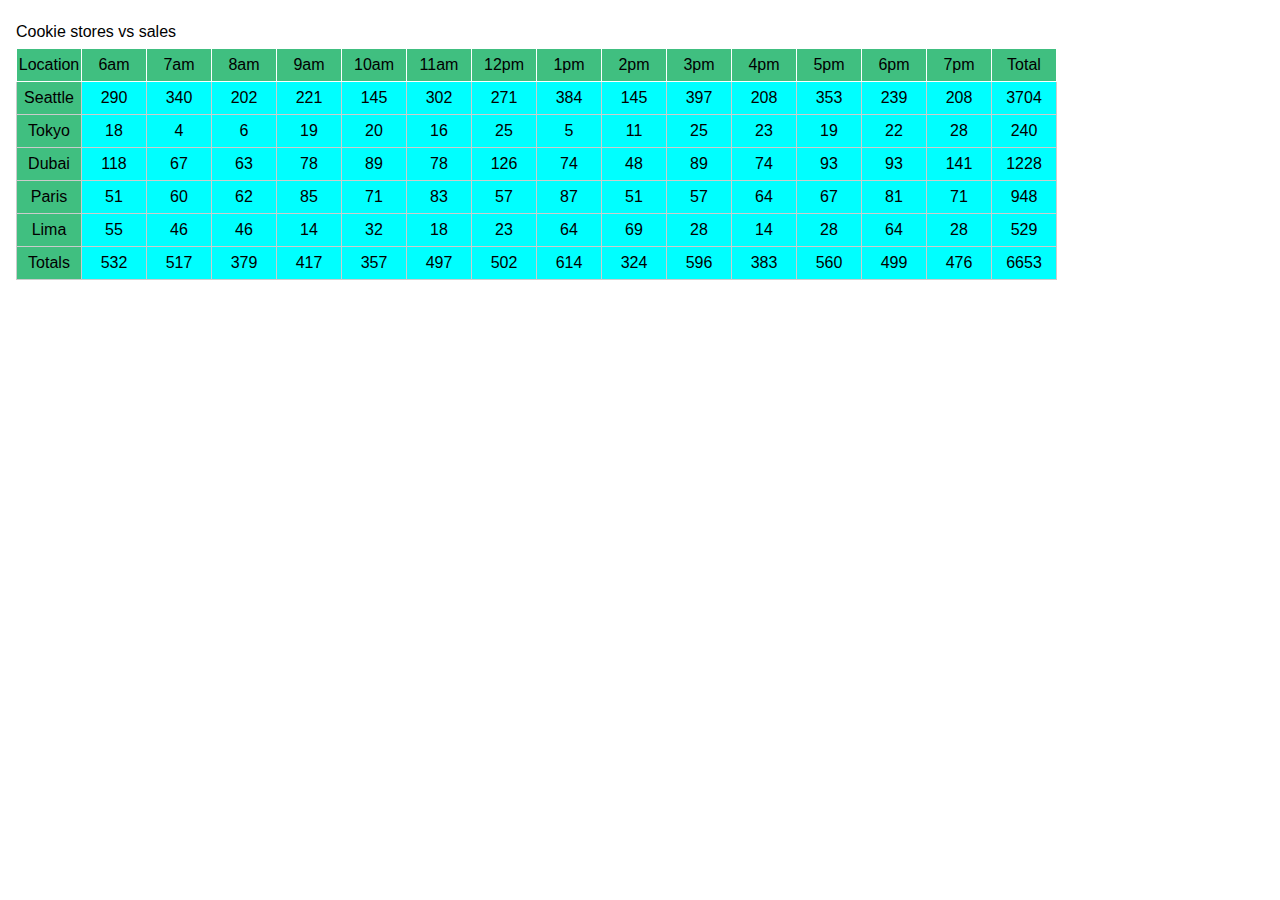
==== sales.html @ 50acaad8 "when applied this commit will give beautiful CSS style for my cookie-stand table" ====
<!DOCTYPE html>
<html lang="en">
<head>
    <title>Sales</title>
    <link href="css/reset.css" rel="stylesheet" type="text/css">
    <link href="css/style.css" rel="stylesheet" type="text/css">
</head>
<header>
    <h1>Cookie stores vs sales</h1>
</header>
<body>
    <main>
        <a href="index.html"></a>

        <ul id="Seattle">  </ul>
        <table id ="Store-list-table"></table>

    </main>
    <script src="js/app.js"></script>
</body>
</html>
---- css/style.css ----
/*td, th {
    border: 1px solid #999;
    padding: 0.5rem;
  }
  td:nth-child(1) { background: hsl(150, 50%, 50%); }
 /* td:nth-child(2) { background: hsl(160, 60%, 50%); }
td:nth-child(3) { background: hsl(170, 70%, 50%); }
td:nth-child(4) { background: hsl(180, 80%, 50%); }
td:nth-child(5) { background: hsl(190, 90%, 50%); }
td:nth-child(6) { background: hsl(200, 99%, 50%); }
#Store-list-table*/

body {
    padding: 1rem;
    font: normal medium/2 sans-serif;
}

td, th {
    width: 4rem;
    height: 2rem;
    border: 1px solid #ccc;
    text-align: center;
    
    background-color: aqua;
  }
  th {
    background: hsl(150, 50%, 50%);
        border-color: white;
  }
  

  td:nth-child(1) { background: hsl(150, 50%, 50%); }
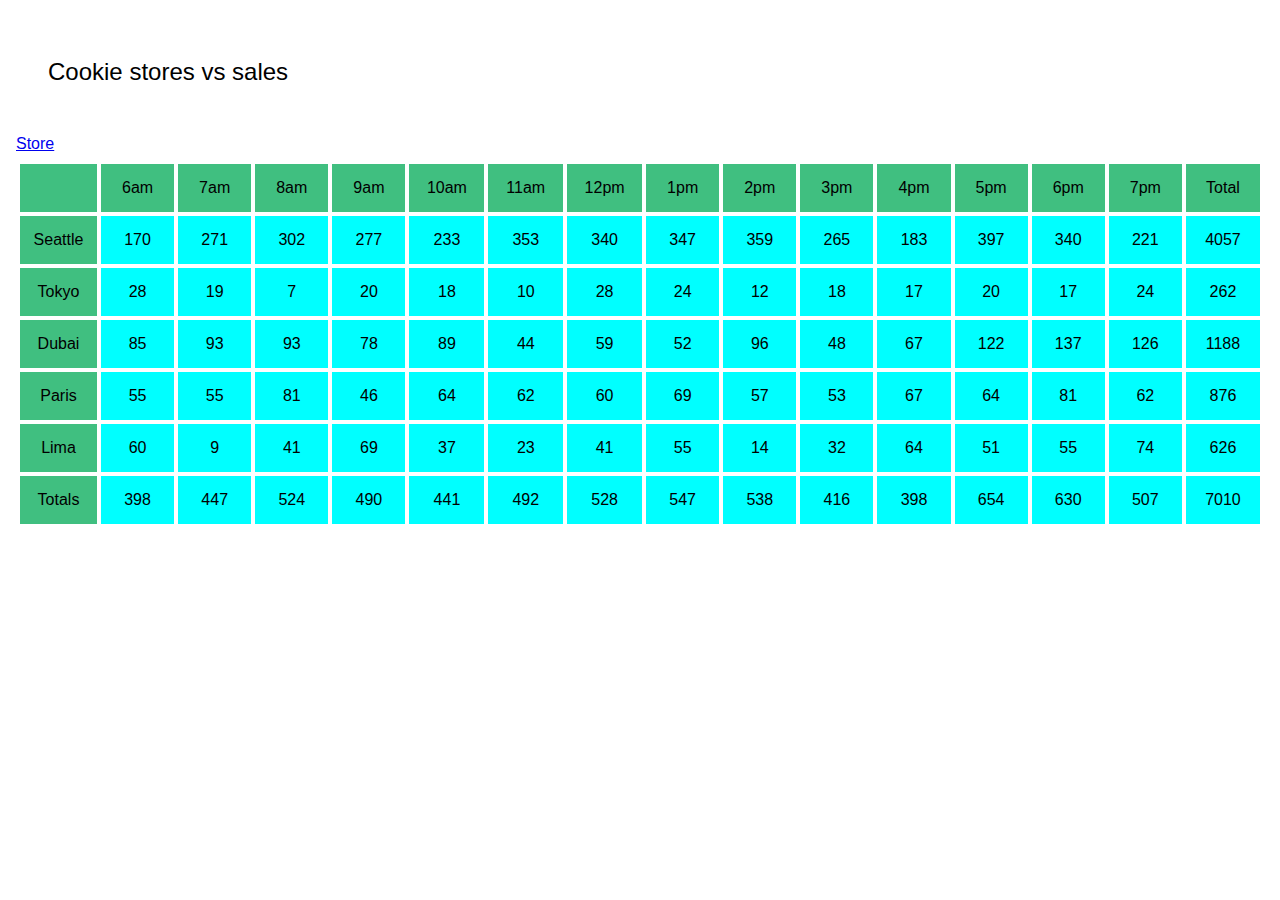
==== commit f7ae2fd3: "when applied this commit will link sales and index html files" ====
--- a/sales.html
+++ b/sales.html
@@ -10,7 +10,7 @@
 </header>
 <body>
     <main>
-        <a href="index.html"></a>
+        <a href="index.html">Store</a>
 
         <ul id="Seattle">  </ul>
         <table id ="Store-list-table"></table>
--- a/css/style.css
+++ b/css/style.css
@@ -12,23 +12,31 @@
 td:nth-child(6) { background: hsl(200, 99%, 50%); }
 #Store-list-table*/
 
+
 body {
     padding: 1rem;
     font: normal medium/2 sans-serif;
 }
 
+h1 {
+
+    font-size: x-large;
+    padding: 2rem;
+}
+
 td, th {
     width: 4rem;
     height: 2rem;
-    border: 1px solid #ccc;
+    border: 4px solid #999;
     text-align: center;
-    
+    padding: 0.5rem;
+    border-color: white;
     background-color: aqua;
   }
   th {
     background: hsl(150, 50%, 50%);
-        border-color: white;
+       
   }
   
 
-  td:nth-child(1) { background: hsl(150, 50%, 50%); }+  td:nth-child(1) { background: hsl(150, 50%, 50%); }
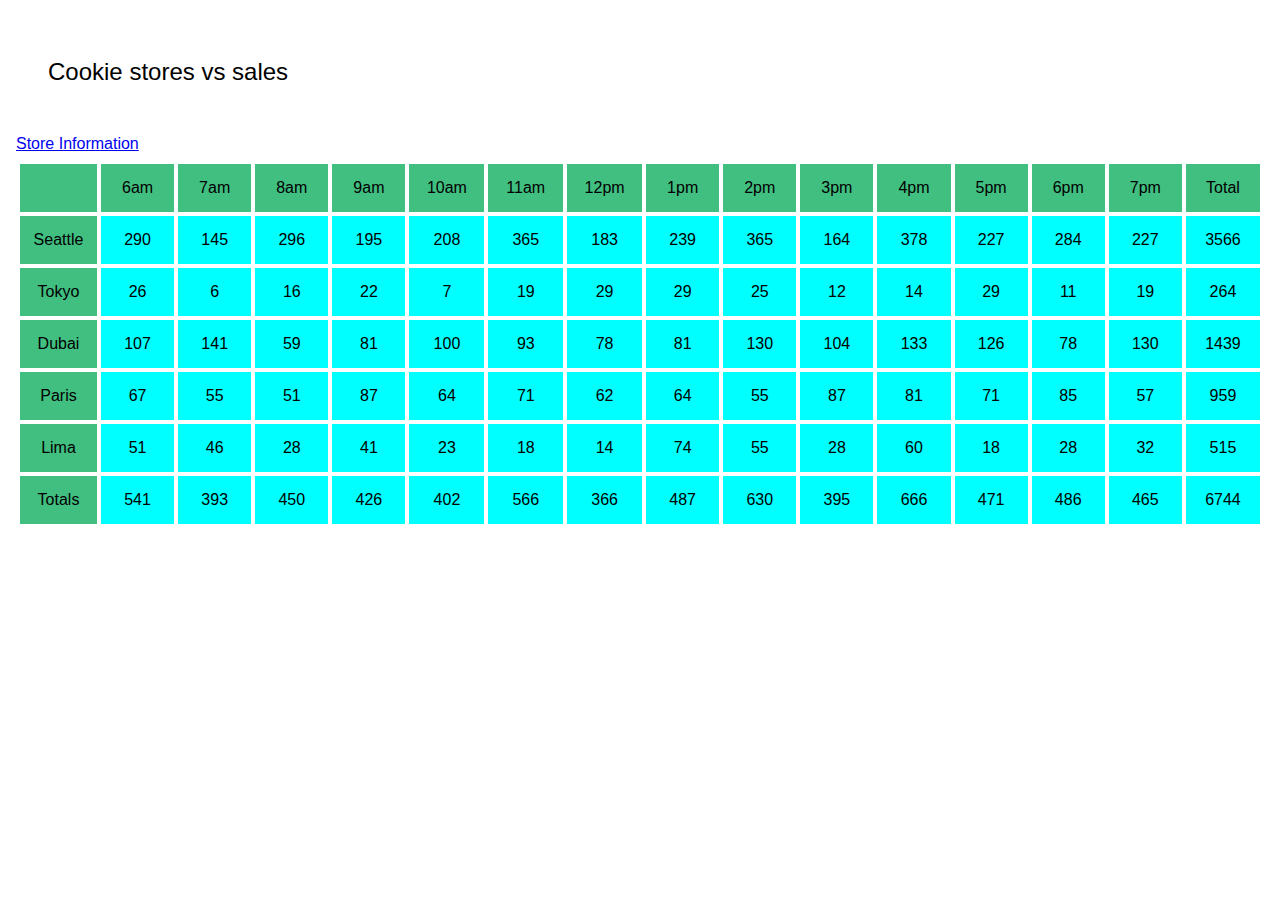
==== commit 816e29b7: "stote information link added" ====
--- a/sales.html
+++ b/sales.html
@@ -10,7 +10,7 @@
 </header>
 <body>
     <main>
-        <a href="index.html">Store</a>
+        <a href="index.html">Store Information</a>
 
         <ul id="Seattle">  </ul>
         <table id ="Store-list-table"></table>
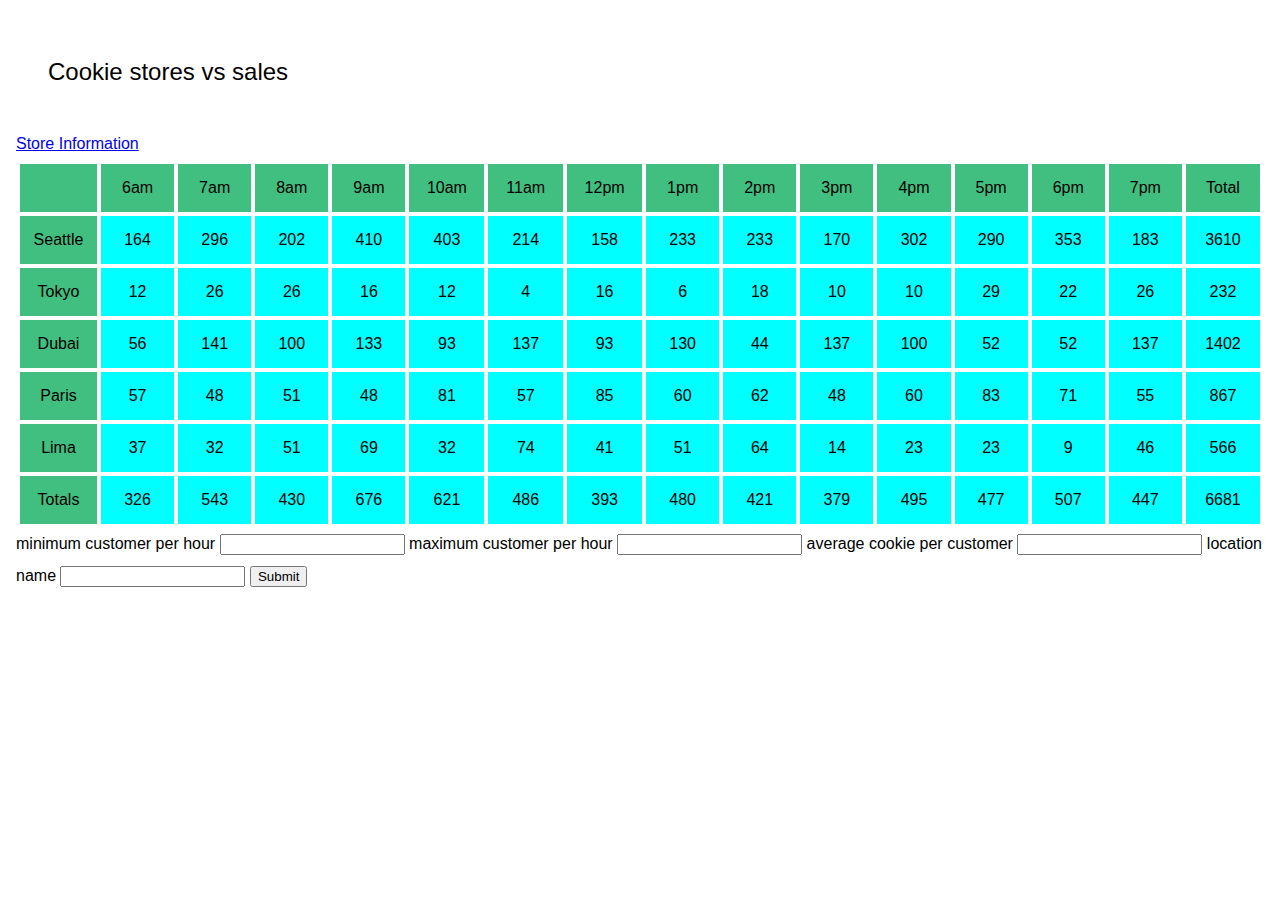
==== commit 062bb1fd: "when applied this commit will create a nice user data entry form on my cookie stand project" ====
--- a/sales.html
+++ b/sales.html
@@ -11,10 +11,22 @@
 <body>
     <main>
         <a href="index.html">Store Information</a>
-
         <ul id="Seattle">  </ul>
         <table id ="Store-list-table"></table>
 
+        <form>
+            <fieldset id="add-a-store">
+                <lable>minimum customer per hour</lable>
+                <input id="mincustomer" type="text">
+                <lable>maximum customer per hour</lable>
+                <input id="maxcustomer" type="text">
+                <lable>average cookie per customer</lable>
+                <input id="avgcookiepercust" type="text">
+                <lable>location name</lable>
+                <input id="location" type="text">
+                <button value="submit">Submit</button>
+            </fieldset>
+        </form>
     </main>
     <script src="js/app.js"></script>
 </body>
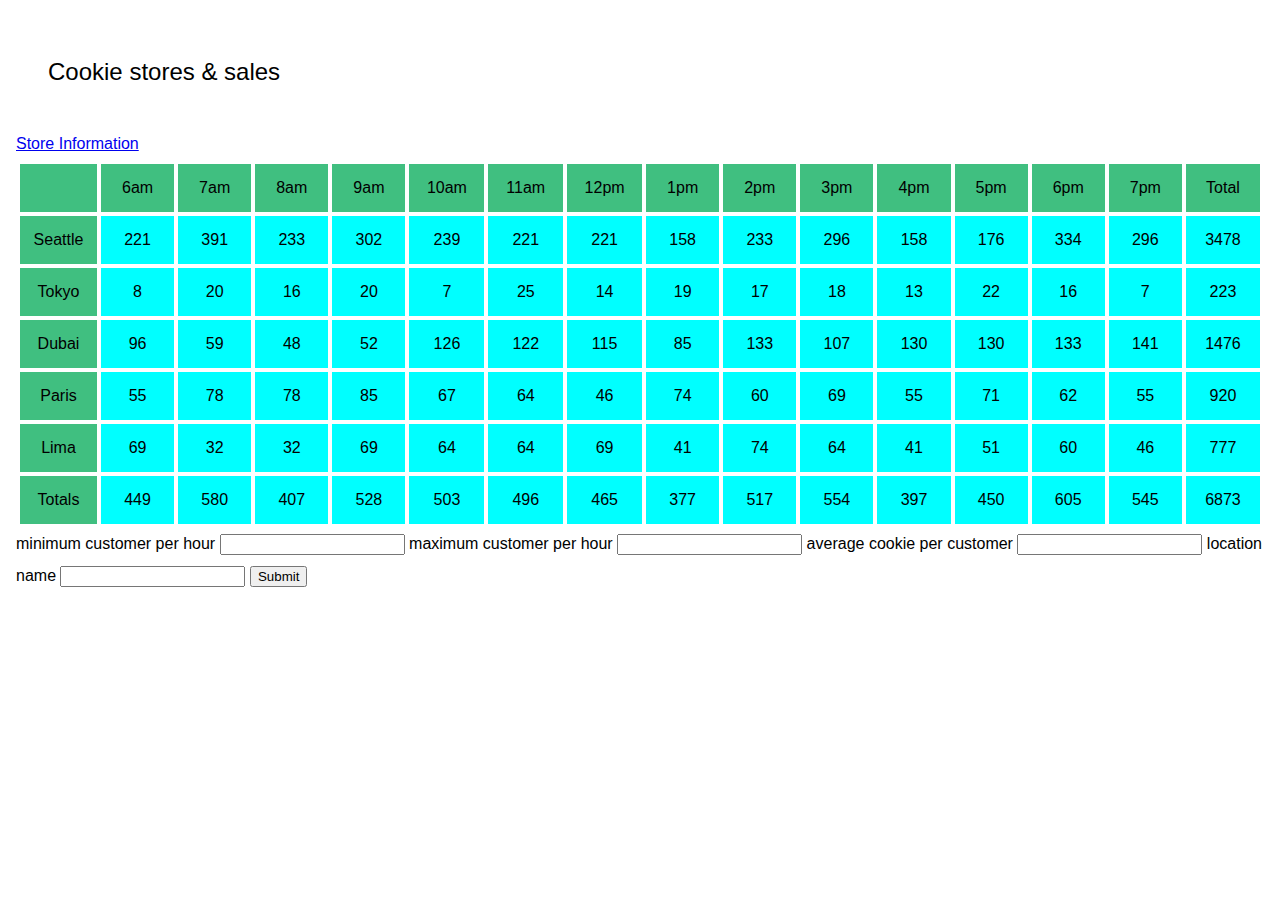
==== commit 4786fc57: "when applied this commit will create a nice user data entry form on my cookie stand project" ====
--- a/sales.html
+++ b/sales.html
@@ -6,7 +6,7 @@
     <link href="css/style.css" rel="stylesheet" type="text/css">
 </head>
 <header>
-    <h1>Cookie stores vs sales</h1>
+    <h1>Cookie stores & sales</h1>
 </header>
 <body>
     <main>
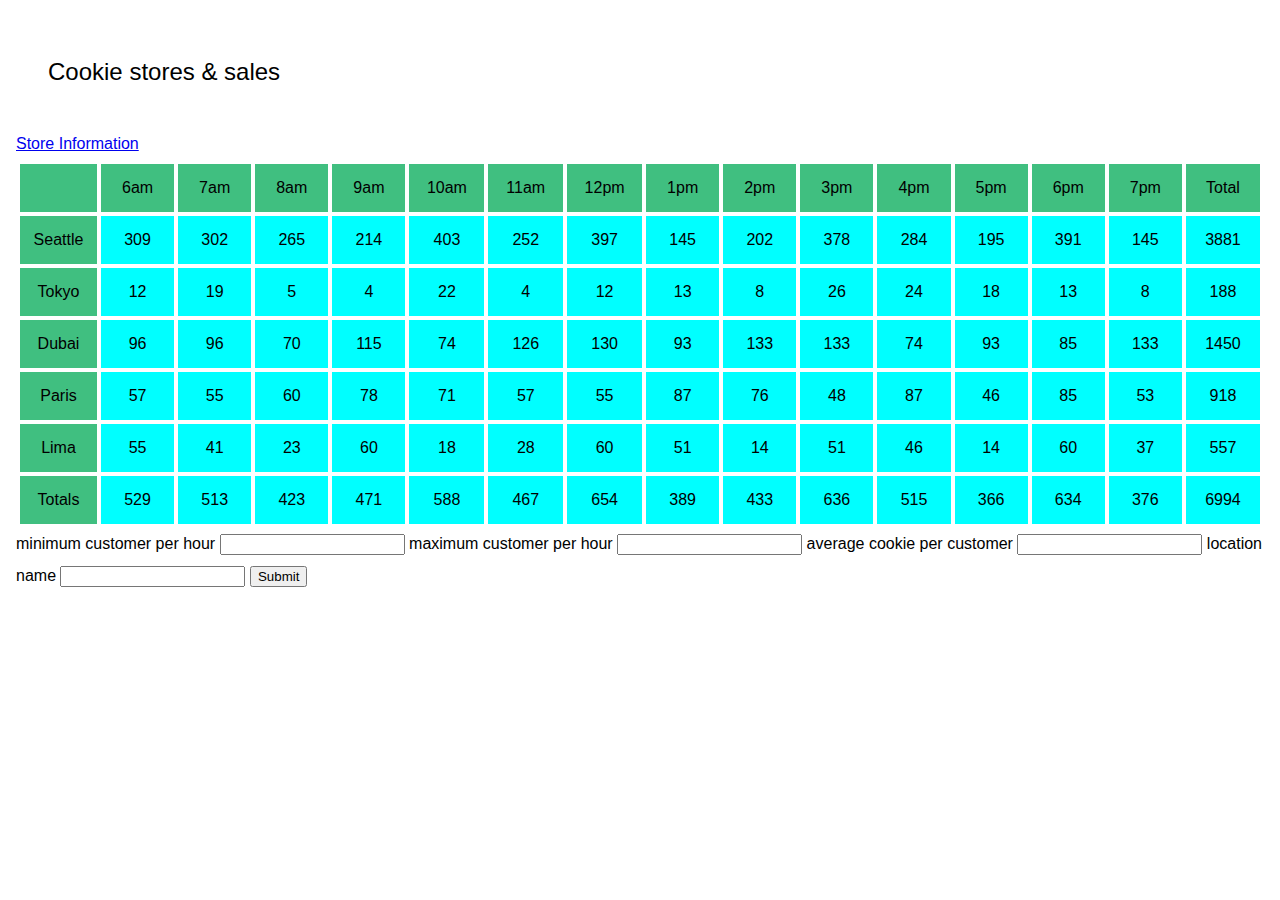
==== commit 306299bd: "when applied this commit will create a nice user data entry form on my cookie stand project" ====
--- a/sales.html
+++ b/sales.html
@@ -21,7 +21,7 @@
                 <lable>maximum customer per hour</lable>
                 <input id="maxcustomer" type="text">
                 <lable>average cookie per customer</lable>
-                <input id="avgcookiepercust" type="text">
+                <input id="avgcookiepercus" type="text">
                 <lable>location name</lable>
                 <input id="location" type="text">
                 <button value="submit">Submit</button>
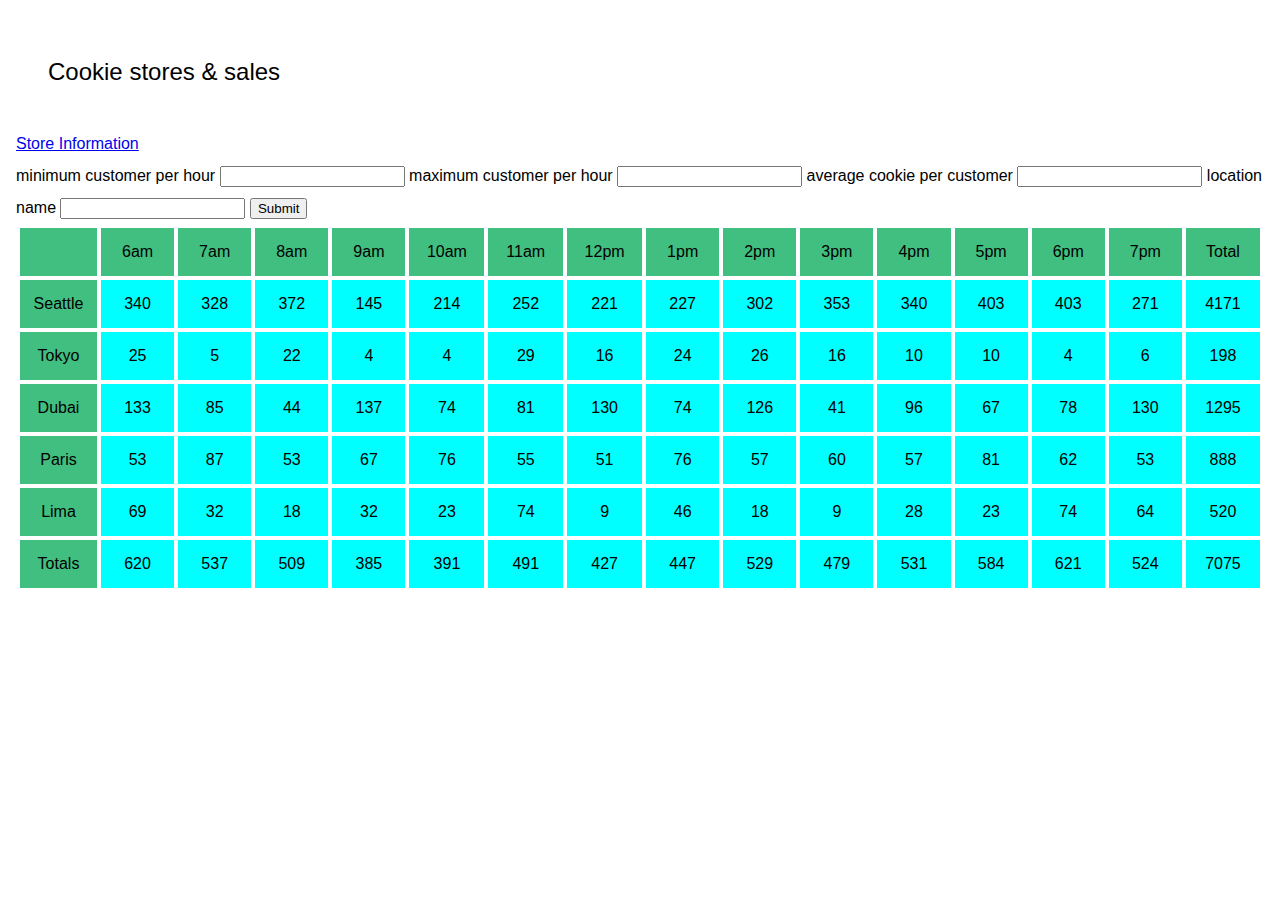
==== commit e3961f61: "when applied this commit will add events to the cookie stand form" ====
--- a/sales.html
+++ b/sales.html
@@ -12,10 +12,10 @@
     <main>
         <a href="index.html">Store Information</a>
         <ul id="Seattle">  </ul>
-        <table id ="Store-list-table"></table>
+       
 
-        <form>
-            <fieldset id="add-a-store">
+        <form id="add-a-store">
+            <fieldset>
                 <lable>minimum customer per hour</lable>
                 <input id="mincustomer" type="text">
                 <lable>maximum customer per hour</lable>
@@ -25,9 +25,12 @@
                 <lable>location name</lable>
                 <input id="location" type="text">
                 <button value="submit">Submit</button>
+
             </fieldset>
         </form>
+
+        <table id ="Store-list-table"></table>
     </main>
-    <script src="js/app.js"></script>
+    <script src="./js/app.js"></script>
 </body>
 </html>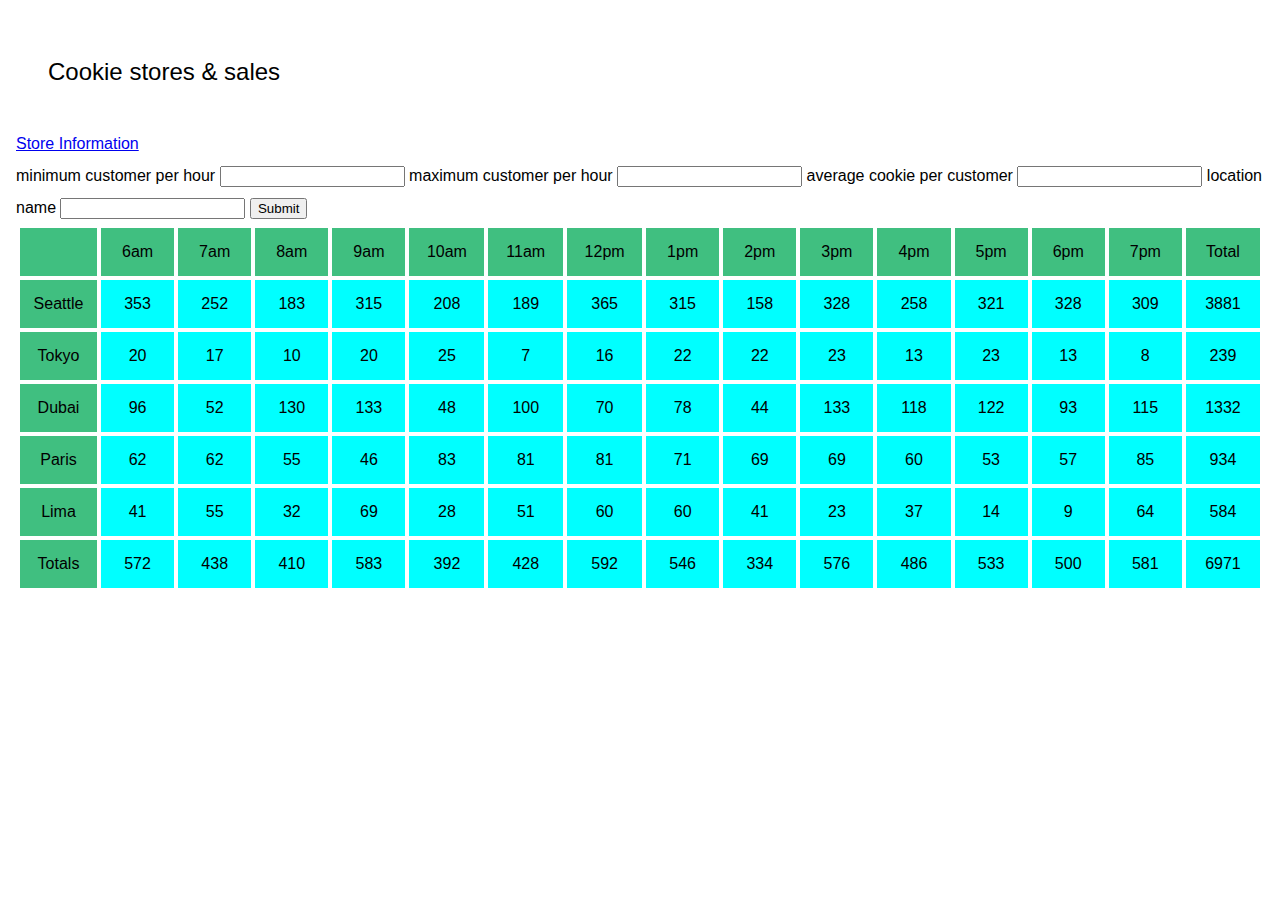
==== commit 05349c0f: "When applied this commit will add a new city and repeat the form. will be fixed" ====
--- a/sales.html
+++ b/sales.html
@@ -17,11 +17,11 @@
         <form id="add-a-store">
             <fieldset>
                 <lable>minimum customer per hour</lable>
-                <input id="mincustomer" type="text">
+                <input id="minCustomer" type="Number">
                 <lable>maximum customer per hour</lable>
-                <input id="maxcustomer" type="text">
+                <input id="maxCustomer" type="Number">
                 <lable>average cookie per customer</lable>
-                <input id="avgcookiepercus" type="text">
+                <input id="avgCookiesSold" type="step">
                 <lable>location name</lable>
                 <input id="location" type="text">
                 <button value="submit">Submit</button>
